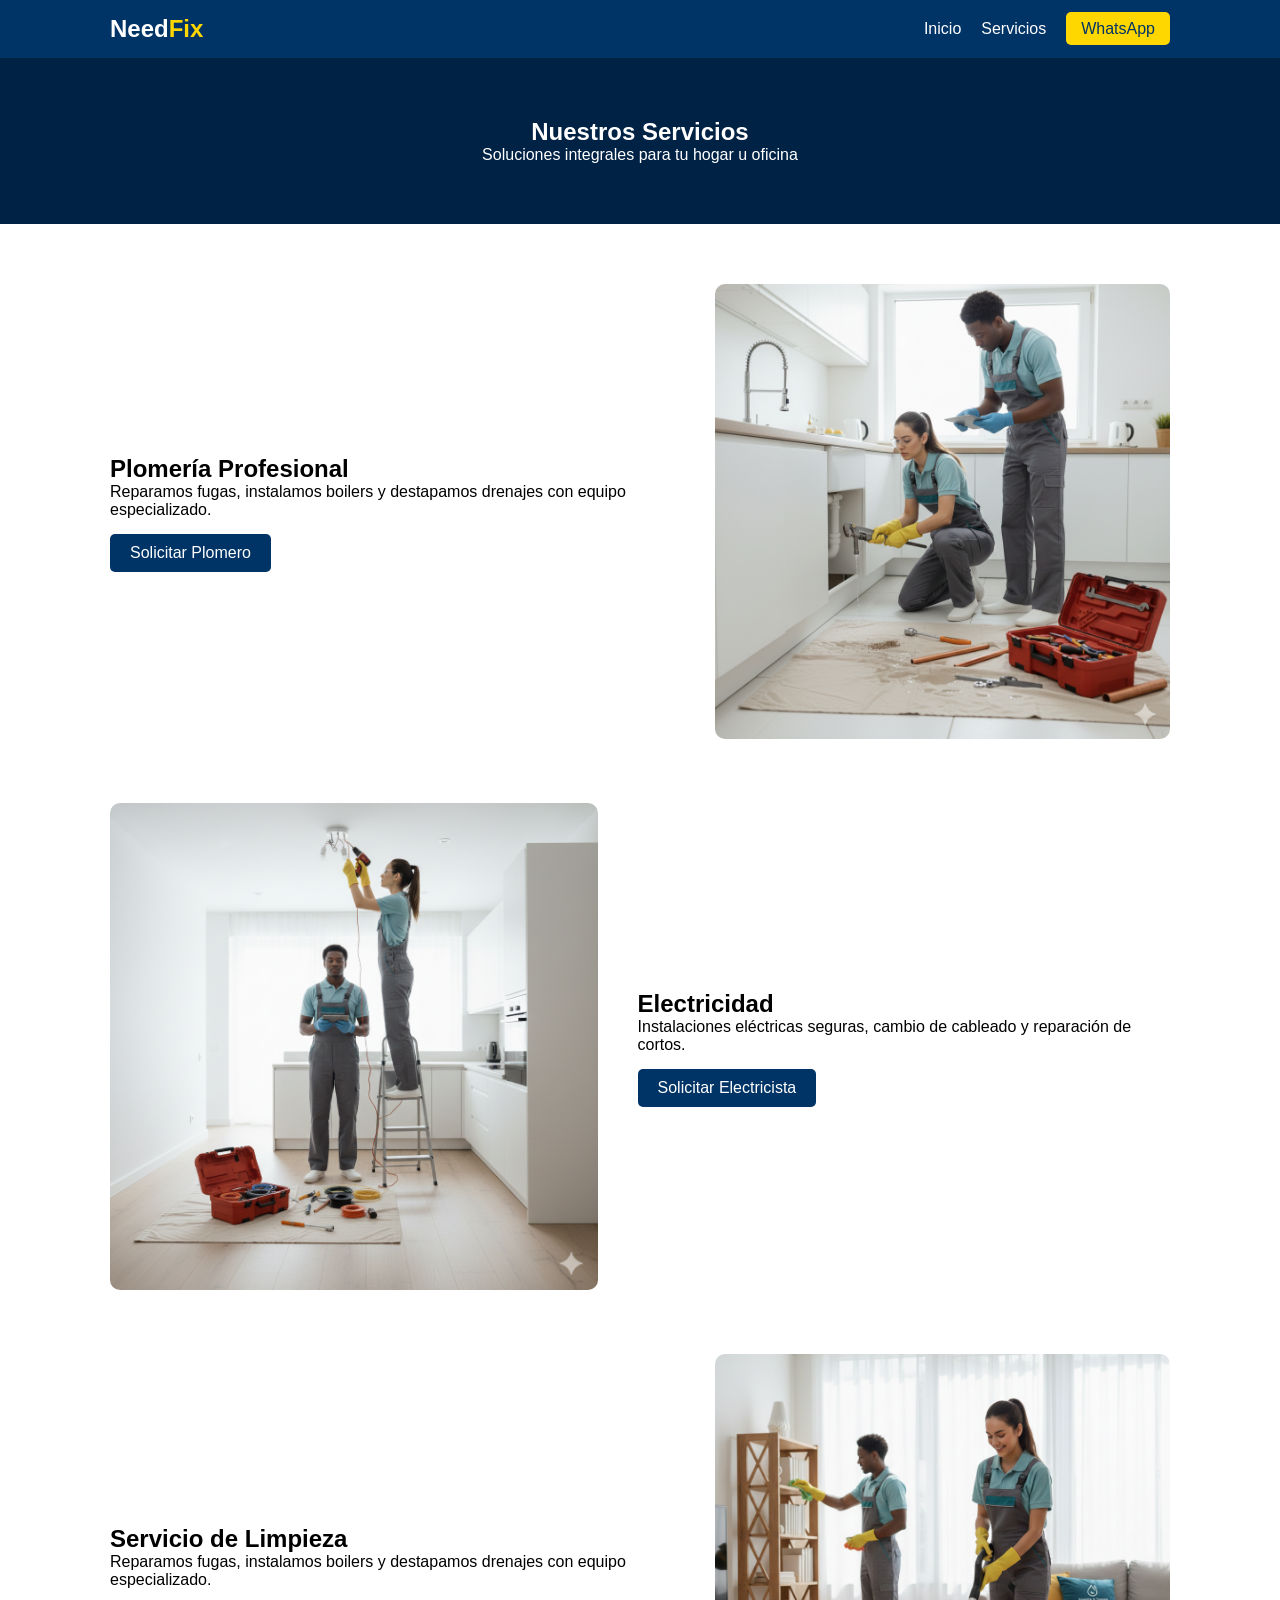
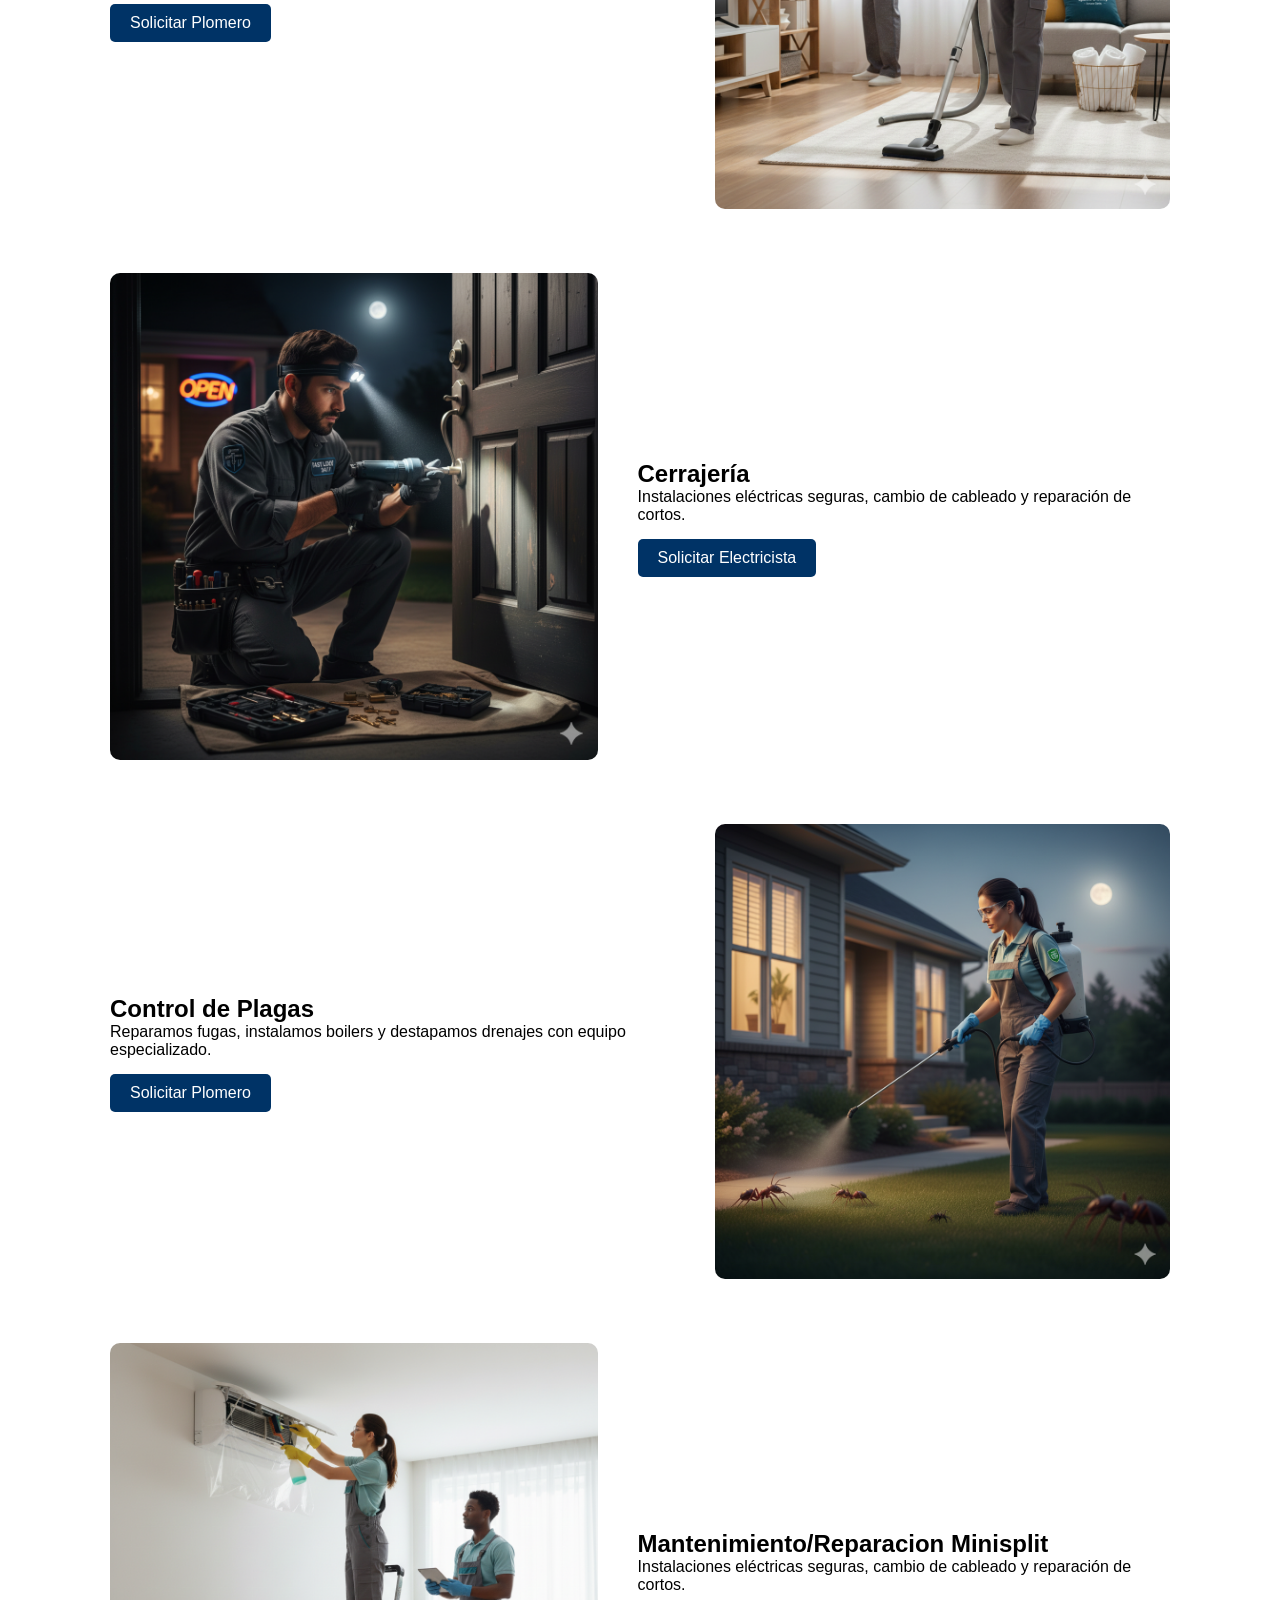
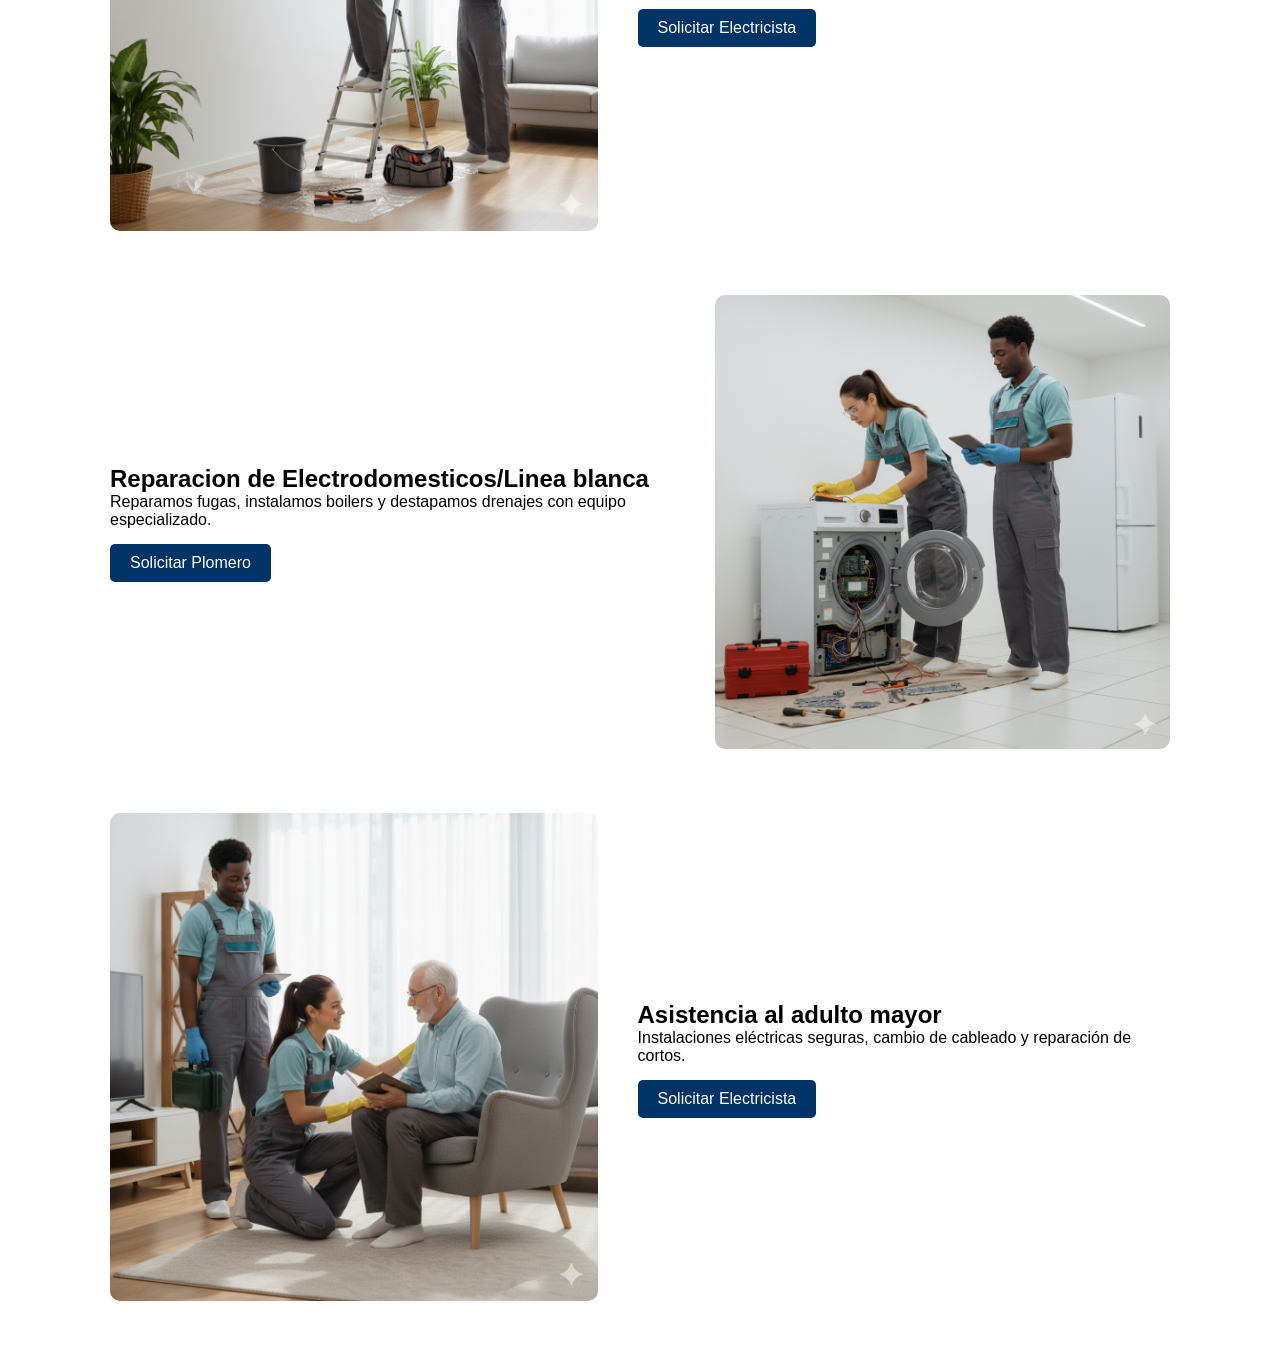
==== servicios.html @ a40f522d "Add files via upload Primer despliegue de NeedFix" ====
<!DOCTYPE html>
<html lang="es">
<head>
    <meta charset="UTF-8">
    <meta name="viewport" content="width=device-width, initial-scale=1.0">
    <title>Servicios Detallados | NeedFix</title>
    <link rel="stylesheet" href="style.css">
    <link rel="stylesheet" href="https://cdnjs.cloudflare.com/ajax/libs/font-awesome/6.0.0/css/all.min.css">
</head>
<body>

    <header>
        <nav class="container">
            <div class="logo"><a href="index.html" style="text-decoration:none; color:inherit;">Need<span>Fix</span></a></div>
            <ul class="nav-links">
                <li><a href="index.html">Inicio</a></li>
                <li><a href="servicios.html" class="active">Servicios</a></li>
                <li><a href="https://wa.me/521234567890" class="btn-nav">WhatsApp</a></li>
            </ul>
        </nav>
    </header>

    <section class="page-banner">
        <h1>Nuestros Servicios</h1>
        <p>Soluciones integrales para tu hogar u oficina</p>
    </section>

    <main class="container">
        <div class="service-block">
            <div class="service-info">
                <h2>Plomería Profesional</h2>
                <p>Reparamos fugas, instalamos boilers y destapamos drenajes con equipo especializado.</p>
                <a href="https://wa.me/521234567890" class="btn-service">Solicitar Plomero</a>
            </div>
            <div class="service-img-box">
                <img src="./img/plomeria.png" alt="Plomero trabajando">
            </div>
        </div>

        <div class="service-block reverse">
            <div class="service-info">
                <h2>Electricidad</h2>
                <p>Instalaciones eléctricas seguras, cambio de cableado y reparación de cortos.</p>
                <a href="https://wa.me/521234567890" class="btn-service">Solicitar Electricista</a>
            </div>
            <div class="service-img-box">
                <img src="./img/electrico.png" alt="Electricista trabajando">
            </div>
        </div>

        <div class="service-block">
            <div class="service-info">
                <h2>Servicio de Limpieza</h2>
                <p>Reparamos fugas, instalamos boilers y destapamos drenajes con equipo especializado.</p>
                <a href="https://wa.me/521234567890" class="btn-service">Solicitar Plomero</a>
            </div>
            <div class="service-img-box">
                <img src="./img/limpieza.png" alt="Plomero trabajando">
            </div>
        </div>

        <div class="service-block reverse">
            <div class="service-info">
                <h2>Cerrajería</h2>
                <p>Instalaciones eléctricas seguras, cambio de cableado y reparación de cortos.</p>
                <a href="https://wa.me/521234567890" class="btn-service">Solicitar Electricista</a>
            </div>
            <div class="service-img-box">
                <img src="./img/cerrajero.png" alt="Electricista trabajando">
            </div>
        </div>

        <div class="service-block">
            <div class="service-info">
                <h2>Control de Plagas</h2>
                <p>Reparamos fugas, instalamos boilers y destapamos drenajes con equipo especializado.</p>
                <a href="https://wa.me/521234567890" class="btn-service">Solicitar Plomero</a>
            </div>
            <div class="service-img-box">
                <img src="./img/plaga.png" alt="Plomero trabajando">
            </div>
        </div>

        <div class="service-block reverse">
            <div class="service-info">
                <h2>Mantenimiento/Reparacion Minisplit</h2>
                <p>Instalaciones eléctricas seguras, cambio de cableado y reparación de cortos.</p>
                <a href="https://wa.me/521234567890" class="btn-service">Solicitar Electricista</a>
            </div>
            <div class="service-img-box">
                <img src="./img/minisplit.png" alt="Electricista trabajando">
            </div>
        </div>

        <div class="service-block">
            <div class="service-info">
                <h2>Reparacion de Electrodomesticos/Linea blanca</h2>
                <p>Reparamos fugas, instalamos boilers y destapamos drenajes con equipo especializado.</p>
                <a href="https://wa.me/521234567890" class="btn-service">Solicitar Plomero</a>
            </div>
            <div class="service-img-box">
                <img src="./img/reparacionelectro.png" alt="Plomero trabajando">
            </div>
        </div>

        <div class="service-block reverse">
            <div class="service-info">
                <h2>Asistencia al adulto mayor</h2>
                <p>Instalaciones eléctricas seguras, cambio de cableado y reparación de cortos.</p>
                <a href="https://wa.me/521234567890" class="btn-service">Solicitar Electricista</a>
            </div>
            <div class="service-img-box">
                <img src="./img/asistenciaadulto.png" alt="Electricista trabajando">
            </div>
        </div>
    </main>

    <script src="script.js"></script>
</body>
</html>
---- style.css ----
:root {
    --azul: #003366;
    --amarillo: #FFD700;
    --blanco: #ffffff;
    --oscuro: #1a1a1a;
}

* { margin:0; padding:0; box-sizing: border-box; font-family: 'Arial', sans-serif; }

.container { max-width: 1100px; margin: 0 auto; padding: 0 20px; }

/* Header & Nav */
header { background: var(--azul); padding: 15px 0; position: sticky; top: 0; z-index: 1000; }
nav { display: flex; justify-content: space-between; align-items: center; }
.logo { color: white; font-size: 1.5rem; font-weight: bold; }
.logo span { color: var(--amarillo); }
.nav-links { list-style: none; display: flex; align-items: center; gap: 20px; }
.nav-links a { color: white; text-decoration: none; font-weight: 500; }
.btn-nav { background: var(--amarillo); color: var(--azul) !important; padding: 8px 15px; border-radius: 5px; }

/* Hero */
.hero { 
    height: 70vh; 
    background: linear-gradient(rgba(0,0,0,0.7), rgba(0,0,0,0.7)), url('https://images.unsplash.com/photo-1581094794329-c8112a89af12?auto=format&fit=crop&q=80');
    background-size: cover; background-position: center;
    display: flex; align-items: center; justify-content: center; text-align: center; color: white;
}
.hero h1 { font-size: 3rem; margin-bottom: 20px; }
.hero-btns { display: flex; gap: 15px; justify-content: center; margin-top: 20px; }
.cta-primary { background: #25D366; color: white; padding: 15px 25px; text-decoration: none; border-radius: 5px; font-weight: bold; }
.cta-secondary { background: white; color: var(--azul); padding: 15px 25px; text-decoration: none; border-radius: 5px; font-weight: bold; }

/* Estilos de FAQ y Servicios */
.page-banner { background: #002244; color: white; text-align: center; padding: 60px 20px; }
.service-block { display: flex; gap: 40px; align-items: center; margin: 60px 0; }
.service-block.reverse { flex-direction: row-reverse; }
.service-img-box img { width: 100%; border-radius: 10px; max-width: 500px; }
.btn-service { display: inline-block; margin-top: 15px; background: var(--azul); color: white; padding: 10px 20px; text-decoration: none; border-radius: 5px; }

/* WhatsApp Float */
.whatsapp-float {
    position: fixed; bottom: 20px; right: 20px; background: #25D366; color: white;
    width: 60px; height: 60px; border-radius: 50%; display: flex; align-items: center;
    justify-content: center; font-size: 30px; z-index: 2000; text-decoration: none;
}

/* FAQ logic */
.faq-answer { display: none; padding: 10px; background: #f1f1f1; }
.faq-item.active .faq-answer { display: block; }

@media (max-width: 768px) {
    .service-block, .service-block.reverse { flex-direction: column; text-align: center; }
    .hero h1 { font-size: 2rem; }
}
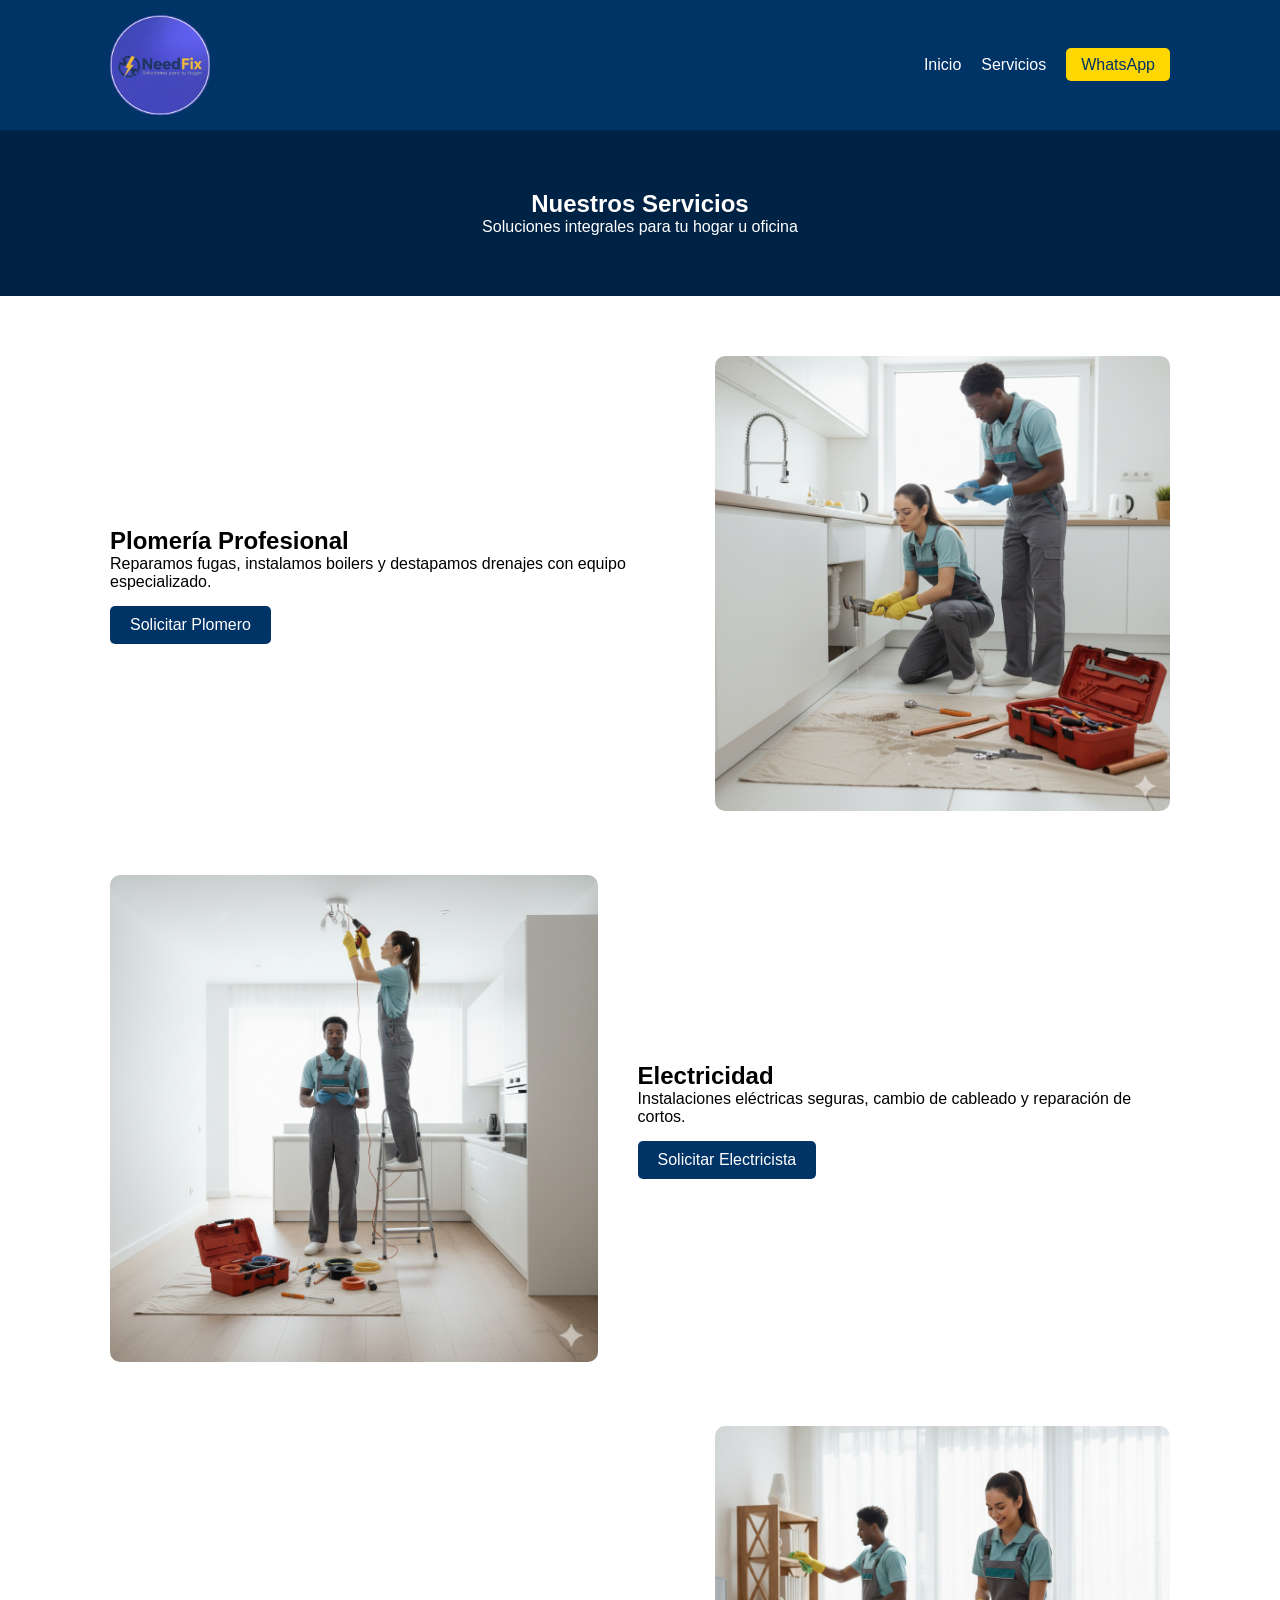
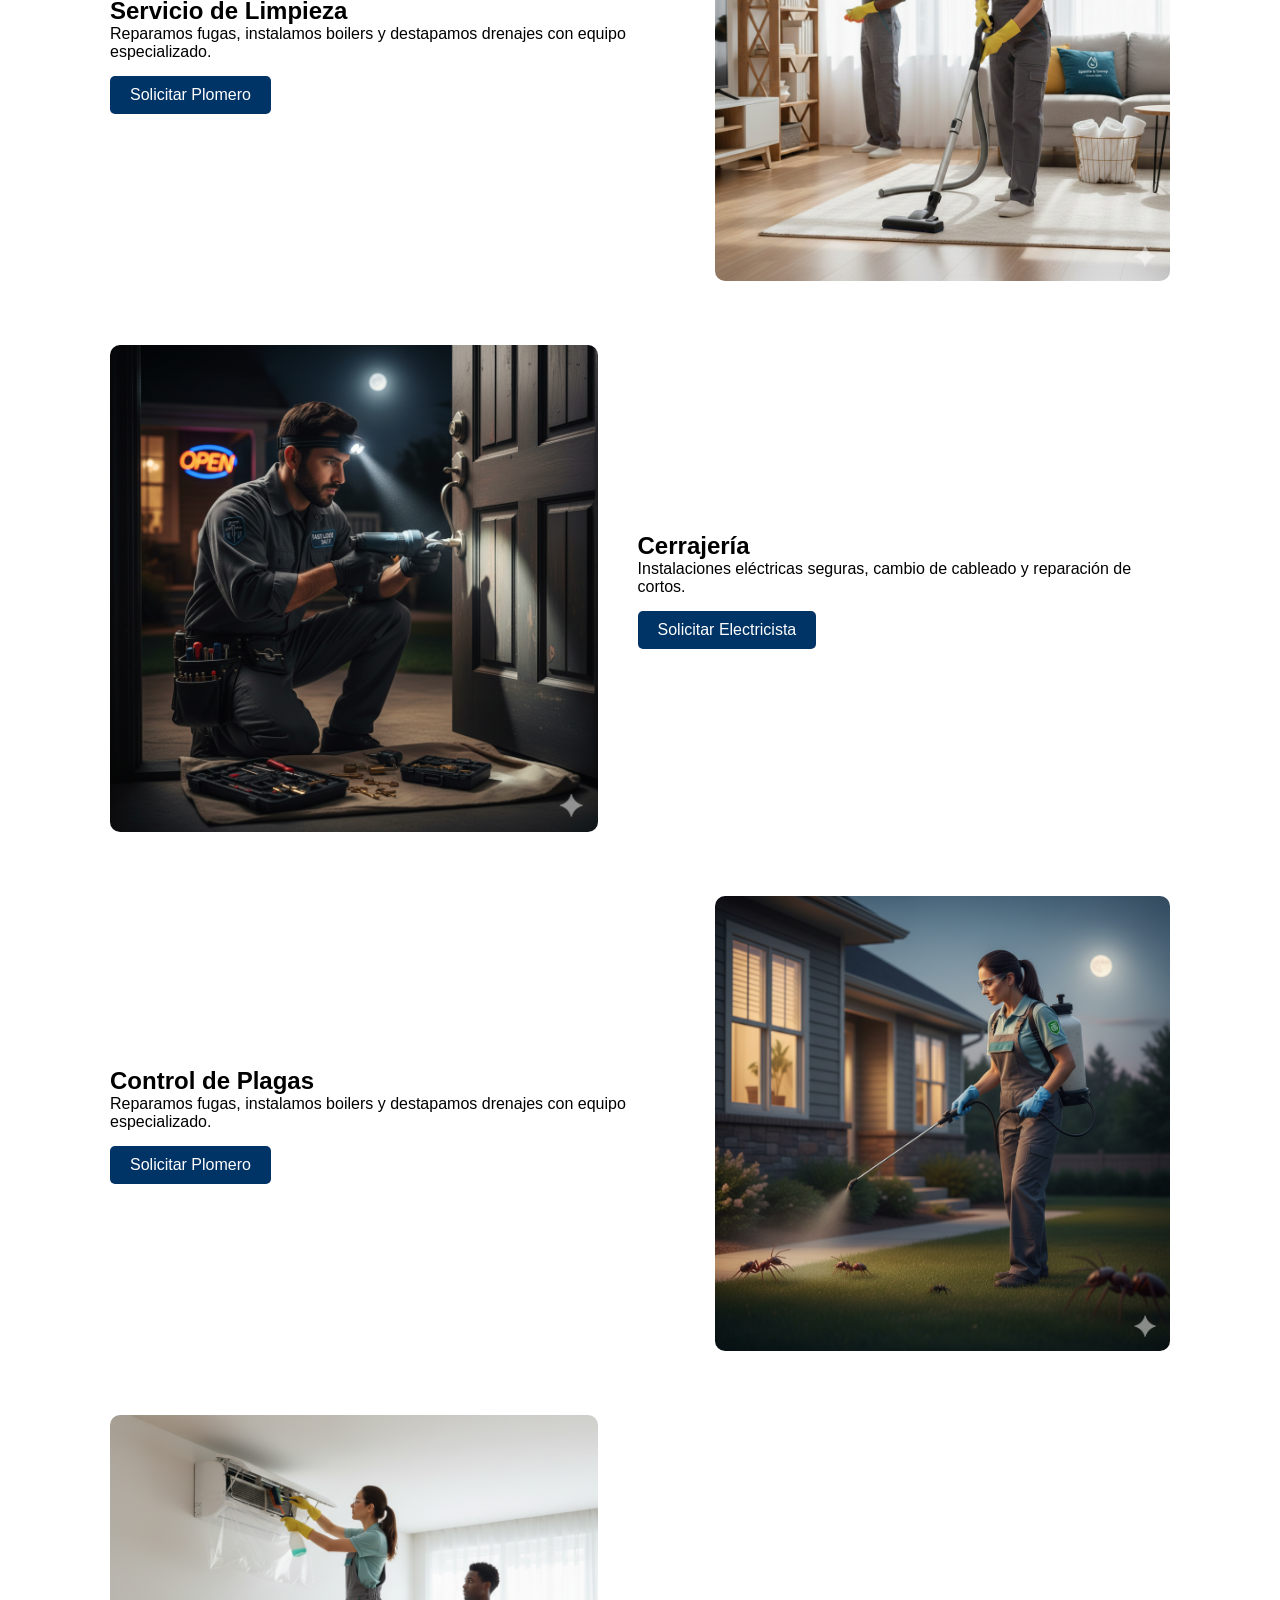
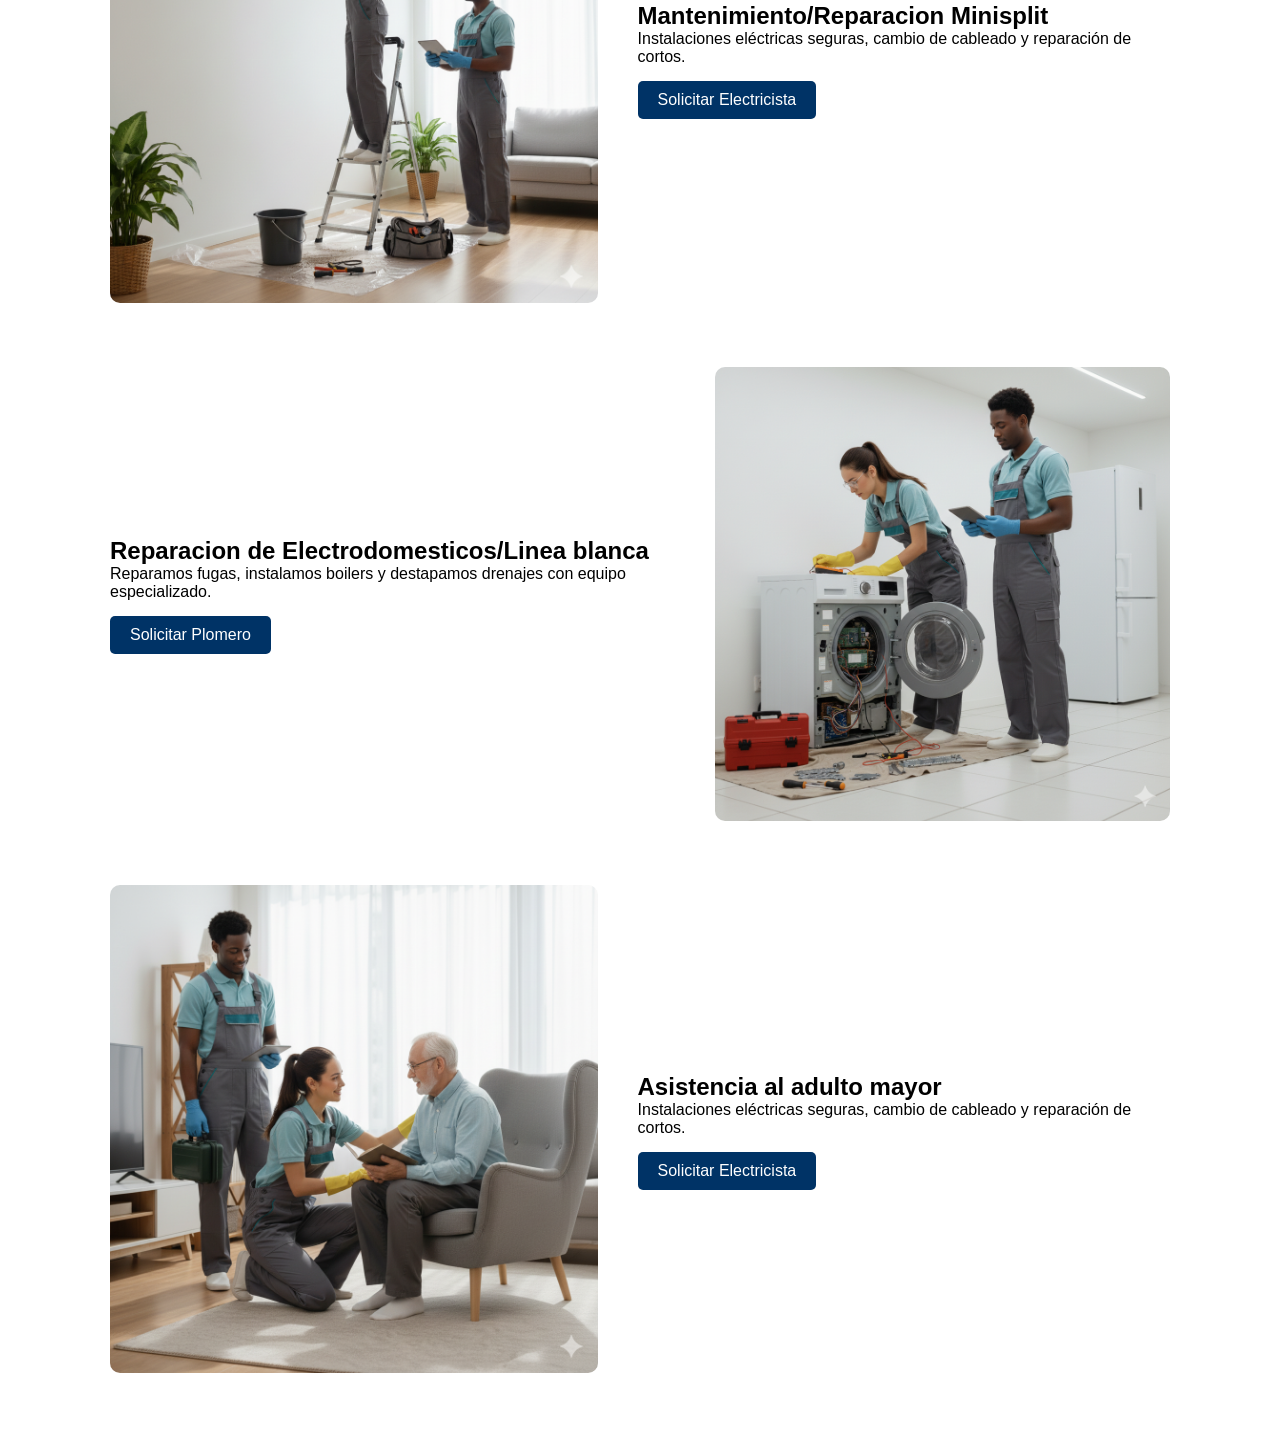
==== commit d38a30ad: "Add files via upload" ====
--- a/servicios.html
+++ b/servicios.html
@@ -11,7 +11,9 @@
 
     <header>
         <nav class="container">
-            <div class="logo"><a href="index.html" style="text-decoration:none; color:inherit;">Need<span>Fix</span></a></div>
+            <div class="logo"><a href="index.html"> <img src="./img/logo4.png" alt="NeedFix Logo" class="logo-img">
+    </a>
+</div>
             <ul class="nav-links">
                 <li><a href="index.html">Inicio</a></li>
                 <li><a href="servicios.html" class="active">Servicios</a></li>
--- a/style.css
+++ b/style.css
@@ -21,7 +21,7 @@
 /* Hero */
 .hero { 
     height: 70vh; 
-    background: linear-gradient(rgba(0,0,0,0.7), rgba(0,0,0,0.7)), url('https://images.unsplash.com/photo-1581094794329-c8112a89af12?auto=format&fit=crop&q=80');
+    background: linear-gradient(rgba(0,0,0,0.7), rgba(0,0,0,0.7)), url('./img/logo.png');
     background-size: cover; background-position: center;
     display: flex; align-items: center; justify-content: center; text-align: center; color: white;
 }
@@ -52,3 +52,27 @@
     .service-block, .service-block.reverse { flex-direction: column; text-align: center; }
     .hero h1 { font-size: 2rem; }
 }
+/* Ajustes para el logo con imagen */
+.logo a {
+    display: flex;
+    align-items: center;
+    text-decoration: none;
+}
+
+.logo-img {
+    height: 100px; /* Ajusta el tamaño según prefieras */
+    width: auto;
+    display: block;
+    transition: transform 0.3s ease;
+}
+
+.logo-img:hover {
+    transform: scale(1.05); /* Efecto sutil al pasar el mouse */
+}
+
+/* Si decides dejar el nombre al lado del logo, usa esto: */
+.logo {
+    display: flex;
+    align-items: center;
+    gap: 10px;
+}
